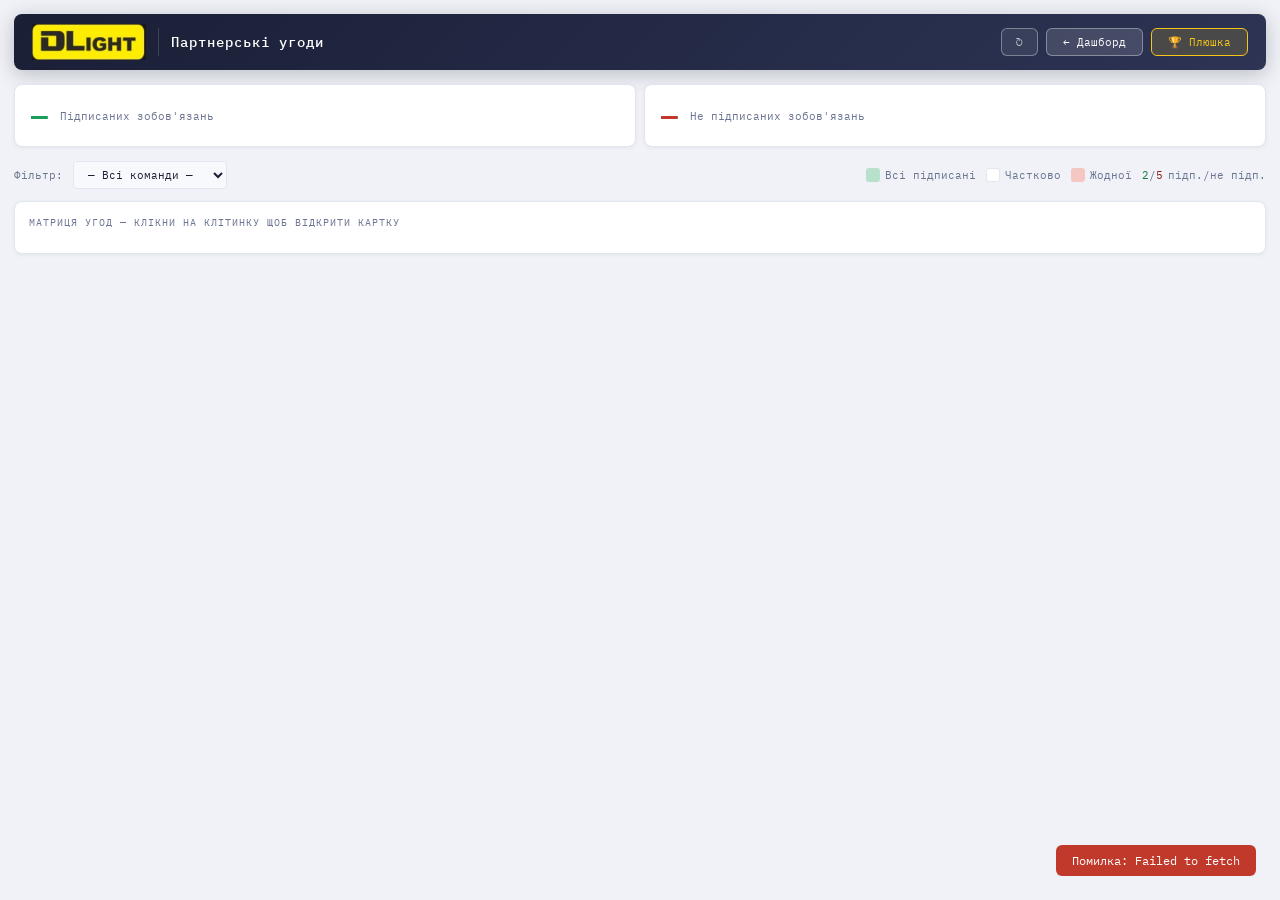
==== agreements.html @ 2b1beab5 "Update agreements.html" ====
<!DOCTYPE html>
<html lang="uk">
<head>
<meta charset="UTF-8">
<meta name="viewport" content="width=device-width, initial-scale=1.0">
<title>Партнерські угоди DLight</title>
<link rel="preconnect" href="https://fonts.googleapis.com">
<link href="https://fonts.googleapis.com/css2?family=IBM+Plex+Mono:wght@400;500&family=IBM+Plex+Sans:wght@400;500&display=swap" rel="stylesheet">
<style>
*{box-sizing:border-box;margin:0;padding:0}
:root{
  --c-bg:#f0f2f7;--c-surface:#fff;--c-card:#f8f9fc;--c-border:#e2e6f0;
  --c-text:#1a1f36;--c-muted:#6b7491;
  --c-green:#1a9e5c;--c-green-bg:#edf7f2;--c-green-cell:#b7e1cd;
  --c-yellow:#c07010;--c-yellow-bg:#fef5e6;
  --c-red:#c0392b;--c-red-bg:#fdf0ee;--c-red-cell:#f4c7c3;
  --c-blue:#1a6fb5;--c-blue-bg:#eaf2fb;
  --font:'IBM Plex Sans',sans-serif;--mono:'IBM Plex Mono',monospace;
  --radius:8px;--shadow:0 1px 4px rgba(0,0,0,.06);
}
body{background:var(--c-bg);color:var(--c-text);font-family:var(--font);font-size:13px;min-height:100vh}
.wrap{padding:14px;max-width:1400px;margin:0 auto}
.header{display:flex;align-items:center;justify-content:space-between;padding:10px 18px;background:linear-gradient(135deg,#1a1f36 0%,#2d3454 100%);border-radius:var(--radius);margin-bottom:14px;box-shadow:0 4px 20px rgba(26,31,54,.25)}
.toolbar{display:flex;align-items:center;gap:10px;margin-bottom:12px;flex-wrap:wrap}
.toolbar-label{font-family:var(--mono);font-size:11px;color:var(--c-muted)}
.team-filter{font-family:var(--mono);font-size:11px;padding:5px 10px;border:1px solid var(--c-border);border-radius:4px;background:var(--c-card);color:var(--c-text);cursor:pointer;outline:none}
.legend{display:flex;gap:10px;margin-left:auto;flex-wrap:wrap}
.leg-item{display:flex;align-items:center;gap:5px;font-size:11px;font-family:var(--mono);color:var(--c-muted)}
.leg-dot{width:14px;height:14px;border-radius:3px}
.stats-row{display:grid;grid-template-columns:1fr 1fr;gap:8px;margin-bottom:14px}
.stat-card{background:var(--c-surface);border:1px solid var(--c-border);border-radius:var(--radius);padding:12px 16px;box-shadow:var(--shadow);display:flex;align-items:center;gap:12px}
.stat-num{font-family:var(--mono);font-size:28px;font-weight:500}
.stat-label{font-size:11px;color:var(--c-muted);font-family:var(--mono)}
.stat-green{color:var(--c-green)}
.stat-red{color:var(--c-red)}
.matrix-wrap{background:var(--c-surface);border:1px solid var(--c-border);border-radius:var(--radius);padding:14px;box-shadow:var(--shadow);margin-bottom:14px;overflow-x:auto}
.matrix-title{font-family:var(--mono);font-size:10px;color:var(--c-muted);text-transform:uppercase;letter-spacing:1px;margin-bottom:10px;display:flex;align-items:center;justify-content:space-between}
.matrix-table{border-collapse:collapse;min-width:900px}
.matrix-table th,.matrix-table td{border:1px solid var(--c-border)}
.matrix-table th{font-family:var(--mono);font-size:10px;padding:4px 8px;background:#1a1f36;color:#fff;white-space:nowrap;text-align:center}
.matrix-table td.row-header{font-family:var(--mono);font-size:10px;padding:4px 10px;background:#1a1f36;color:#fff;white-space:nowrap;text-align:left}
.matrix-cell{width:44px;height:32px;text-align:center;cursor:pointer;transition:.15s;font-family:var(--mono);font-size:10px;font-weight:500}
.matrix-cell:hover{filter:brightness(.92)}
.cell-done{background:var(--c-green-cell)}
.cell-over{background:var(--c-red-cell)}
.cell-mix{background:#fff}
.cell-self{background:#e8eaf0;color:#bbb;cursor:default}
.cell-ratio{font-family:var(--mono);font-size:11px;font-weight:500;line-height:1.2}
.ratio-done{color:#1a7a46}
.ratio-over{color:#8b2018}
/* MODAL */
.modal-backdrop{position:fixed;inset:0;background:rgba(15,17,30,.45);z-index:1000;display:flex;align-items:center;justify-content:center;backdrop-filter:blur(3px);opacity:0;pointer-events:none;transition:opacity .2s}
.modal-backdrop.open{opacity:1;pointer-events:all}
.modal{background:var(--c-surface);border:1px solid var(--c-border);border-radius:12px;width:min(1000px,96vw);max-height:88vh;display:flex;flex-direction:column;box-shadow:0 8px 40px rgba(0,0,0,.18);transform:translateY(10px);transition:transform .2s}
.modal-backdrop.open .modal{transform:translateY(0)}
.modal-header{display:flex;align-items:center;justify-content:space-between;padding:16px 20px 12px}
.modal-title{font-family:var(--mono);font-size:13px;font-weight:500}
.modal-close{width:28px;height:28px;border-radius:6px;border:1px solid var(--c-border);background:transparent;color:var(--c-muted);cursor:pointer;font-size:16px;display:flex;align-items:center;justify-content:center}
.modal-close:hover{background:var(--c-red-bg);color:var(--c-red);border-color:var(--c-red)}
.modal-body{padding:0 20px 8px;overflow-y:auto;flex:1}
.modal-footer{padding:12px 20px;border-top:1px solid var(--c-border);display:flex;align-items:center;justify-content:space-between;gap:8px}
.status-selector{display:flex;gap:6px;margin-bottom:14px}
.status-opt{font-family:var(--mono);font-size:11px;padding:5px 14px;border-radius:4px;border:2px solid var(--c-border);cursor:default;background:var(--c-card)}
.status-opt.sel-done{border-color:var(--c-green);background:var(--c-green-bg);color:var(--c-green)}
.status-opt.sel-over{border-color:var(--c-red);background:var(--c-red-bg);color:var(--c-red)}
.obl-table{width:100%;border-collapse:collapse;font-size:12px;margin-bottom:10px}
.obl-table th{font-family:var(--mono);font-size:10px;color:var(--c-muted);text-transform:uppercase;letter-spacing:.5px;padding:5px 8px;border-bottom:1px solid var(--c-border);background:var(--c-card);text-align:left}
.obl-table td{padding:6px 8px;border-bottom:1px solid var(--c-border);vertical-align:middle}
.obl-table tr:last-child td{border-bottom:none}
.obl-input{width:100%;font-size:12px;font-family:var(--font);padding:4px 6px;border:1px solid var(--c-border);border-radius:4px;background:#fff;outline:none}
.obl-input:focus{border-color:#1a1f36}
.obl-check{width:18px;height:18px;cursor:pointer;accent-color:var(--c-green)}
.add-obl-btn{font-family:var(--mono);font-size:11px;padding:5px 12px;border-radius:4px;border:1px dashed var(--c-border);background:transparent;color:var(--c-blue);cursor:pointer;transition:.15s;margin-top:4px}
.add-obl-btn:hover{border-color:var(--c-blue);background:var(--c-blue-bg)}
.del-btn{font-size:14px;color:var(--c-red);background:transparent;border:none;cursor:pointer;padding:2px 6px}
.del-btn:hover{color:#8b2018}
.form-msg{font-family:var(--mono);font-size:11px;color:var(--c-muted)}
.form-msg.success{color:var(--c-green)}
.form-msg.error{color:var(--c-red)}
.save-btn{font-family:var(--mono);font-size:12px;padding:8px 20px;border-radius:5px;border:none;background:#1a1f36;color:#f5c518;cursor:pointer;transition:.15s}
.save-btn:hover{background:#2d3454}
.hdr-btn{font-family:var(--mono);font-size:11px;padding:5px 12px;border-radius:4px;border:1px solid var(--c-border);background:transparent;color:var(--c-muted);cursor:pointer;transition:.15s}
.hdr-btn:hover{border-color:#1a1f36;color:#1a1f36}
#loadOverlay{position:fixed;inset:0;background:rgba(240,242,247,.9);display:flex;align-items:center;justify-content:center;z-index:9999;transition:opacity .3s}
#loadOverlay.hidden{opacity:0;pointer-events:none}
.spinner{width:36px;height:36px;border:3px solid var(--c-border);border-top-color:#1a1f36;border-radius:50%;animation:spin .8s linear infinite}
@keyframes spin{to{transform:rotate(360deg)}}
.toast{position:fixed;bottom:24px;right:24px;background:#1a1f36;color:#fff;font-family:var(--mono);font-size:12px;padding:8px 16px;border-radius:6px;z-index:600;opacity:0;transform:translateY(8px);transition:.3s;pointer-events:none}
.toast.show{opacity:1;transform:translateY(0)}
.toast.success{background:var(--c-green)}
.toast.error{background:var(--c-red)}
</style>
</head>
<body>
<div id="loadOverlay"><div class="spinner"></div></div>
<div class="toast" id="toast"></div>

<!-- CARD MODAL -->
<div class="modal-backdrop" id="cardModal">
  <div class="modal">
    <div class="modal-header">
      <div class="modal-title" id="cardTitle">Картка угоди</div>
      <button class="modal-close" onclick="closeCard()">✕</button>
    </div>
    <div class="modal-body">
      <div style="margin-bottom:12px">
        <div style="font-family:var(--mono);font-size:10px;color:var(--c-muted);text-transform:uppercase;letter-spacing:.7px;margin-bottom:6px">Статус угоди</div>
        <div class="status-selector">
          <div class="status-opt" id="opt-done">✓ Підписана</div>
          <div class="status-opt" id="opt-over">✕ Не підписана</div>
        </div>
      </div>
      <div style="display:grid;grid-template-columns:1fr 1fr;gap:14px">
        <div>
          <div style="font-family:var(--mono);font-size:10px;color:var(--c-muted);text-transform:uppercase;letter-spacing:.7px;margin-bottom:6px;padding:4px 8px;background:var(--c-card);border-radius:4px;border:1px solid var(--c-border)" id="labelAB">— → —</div>
          <table class="obl-table">
            <thead><tr><th>#</th><th>Зобов'язання</th><th>Дійсна до</th><th>Ми</th><th>Партнер</th><th></th></tr></thead>
            <tbody id="oblBodyAB"></tbody>
          </table>
          <button class="add-obl-btn" onclick="addOblRow('AB')">+ Додати</button>
        </div>
        <div>
          <div style="font-family:var(--mono);font-size:10px;color:var(--c-muted);text-transform:uppercase;letter-spacing:.7px;margin-bottom:6px;padding:4px 8px;background:var(--c-card);border-radius:4px;border:1px solid var(--c-border)" id="labelBA">— → —</div>
          <table class="obl-table">
            <thead><tr><th>#</th><th>Зобов'язання</th><th>Дійсна до</th><th>Партнер</th><th>Ми</th><th></th></tr></thead>
            <tbody id="oblBodyBA"></tbody>
          </table>
          <button class="add-obl-btn" onclick="addOblRow('BA')">+ Додати</button>
        </div>
      </div>
      <div style="margin-top:14px;border-top:1px solid var(--c-border);padding-top:12px">
        <div style="font-family:var(--mono);font-size:10px;color:var(--c-muted);text-transform:uppercase;letter-spacing:.7px;margin-bottom:6px">💬 Примітки до угоди</div>
        <textarea id="cardComment" class="obl-input" rows="3" style="width:100%;resize:vertical;min-height:70px" placeholder="Додаткові умови, контекст, коментарі..."></textarea>
      </div>
    </div>
    <div class="modal-footer">
      <div class="form-msg" id="cardMsg"></div>
      <div style="display:flex;gap:8px">
        <button class="hdr-btn" onclick="closeCard()">Скасувати</button>
        <button class="save-btn" onclick="saveCard()">Зберегти</button>
      </div>
    </div>
  </div>
</div>

<!-- MAIN -->
<div class="wrap">
  <div class="header">
    <div style="display:flex;align-items:center;gap:12px">
      <img src="[data-uri]" alt="DLight" style="height:36px;width:auto;object-fit:contain">
      <div style="width:1px;height:28px;background:rgba(255,255,255,.15)"></div>
      <div style="font-family:'IBM Plex Mono',monospace;font-size:14px;font-weight:500;color:#fff;letter-spacing:1px">Партнерські угоди</div>
    </div>
    <div style="display:flex;gap:8px;align-items:center">
      <button onclick="loadMatrix(true)" style="font-family:'IBM Plex Mono',monospace;font-size:11px;padding:6px 14px;border-radius:6px;border:1px solid rgba(255,255,255,.35);background:rgba(255,255,255,.08);color:rgba(255,255,255,.7);cursor:pointer" onmouseover="this.style.background='rgba(255,255,255,.2)'" onmouseout="this.style.background='rgba(255,255,255,.08)'">↻</button>
      <button onclick="location.href='index.html'" style="font-family:'IBM Plex Mono',monospace;font-size:11px;padding:6px 16px;border-radius:6px;border:1px solid rgba(255,255,255,.35);background:rgba(255,255,255,.13);color:#fff;cursor:pointer" onmouseover="this.style.background='rgba(255,255,255,.25)'" onmouseout="this.style.background='rgba(255,255,255,.13)'">← Дашборд</button>
      <button onclick="location.href='index.html#plushka'; sessionStorage.setItem('openPlushka','1')" style="font-family:'IBM Plex Mono',monospace;font-size:11px;padding:6px 16px;border-radius:6px;border:1px solid #f5c518;background:rgba(245,197,24,.15);color:#f5c518;cursor:pointer" onmouseover="this.style.background='rgba(245,197,24,.3)'" onmouseout="this.style.background='rgba(245,197,24,.15)'">🏆 Плюшка</button>
    </div>
  </div>

  <div class="stats-row">
    <div class="stat-card">
      <div class="stat-num stat-green" id="statDone">—</div>
      <div><div class="stat-label">Підписаних зобов'язань</div></div>
    </div>
    <div class="stat-card">
      <div class="stat-num stat-red" id="statOver">—</div>
      <div><div class="stat-label">Не підписаних зобов'язань</div></div>
    </div>
  </div>

  <div class="toolbar">
    <span class="toolbar-label">Фільтр:</span>
    <select class="team-filter" id="filterTeam" onchange="highlightTeam()">
      <option value="">— Всі команди —</option>
      <option>Беркут</option><option>Бухгалтерія</option><option>Ефективність</option>
      <option>Кулібіни</option><option>Локомотив</option><option>Майстри ланцюгів</option>
      <option>Медоїди</option><option>Портал знань</option><option>Ремкоплект</option>
      <option>Синергія</option><option>Склад</option><option>Техкомпас</option>
      <option>Тойота</option><option>Фіксики</option>
    </select>
    <div class="legend">
      <div class="leg-item"><div class="leg-dot" style="background:var(--c-green-cell)"></div>Всі підписані</div>
      <div class="leg-item"><div class="leg-dot" style="background:#fff;border:1px solid #e2e6f0"></div>Частково</div>
      <div class="leg-item"><div class="leg-dot" style="background:var(--c-red-cell)"></div>Жодної</div>
      <div class="leg-item"><span style="font-family:var(--mono);font-size:11px"><span class="ratio-done">2</span>/<span class="ratio-over">5</span></span> підп./не підп.</div>
    </div>
  </div>

  <div class="matrix-wrap">
    <div class="matrix-title">
      <span>Матриця угод — клікни на клітинку щоб відкрити картку</span>
      <span id="loadTime" style="color:var(--c-green);font-size:10px"></span>
    </div>
    <div id="matrixContainer" style="overflow-x:auto"></div>
  </div>
</div>

<script>
// ═══════════════════════════════════════════
// SUPABASE — прямий REST (замість Worker)
// ═══════════════════════════════════════════
const SB_URL = 'https://ejljwgxdgoaejwaffxdv.supabase.co';
const SB_KEY = 'eyJhbGciOiJIUzI1NiIsInR5cCI6IkpXVCJ9.eyJpc3MiOiJzdXBhYmFzZSIsInJlZiI6ImVqbGp3Z3hkZ29hZWp3YWZmeGR2Iiwicm9sZSI6ImFub24iLCJpYXQiOjE3ODE1MDMwOTUsImV4cCI6MjA5NzA3OTA5NX0.nWljgKdHLpp-tJjvMtpFCwsAmi4xBa2571yyXJLjhcE';

const TEAMS = [
  'Беркут','Бухгалтерія','Ефективність','Кулібіни','Локомотив',
  'Майстри ланцюгів','Медоїди','Портал знань','Ремкоплект',
  'Синергія','Склад','Техкомпас','Тойота','Фіксики'
];

async function sbFetch(path, opts = {}) {
  const headers = {
    'apikey': SB_KEY,
    'Authorization': `Bearer ${SB_KEY}`,
    'Content-Type': 'application/json',
    ...(opts.extraHeaders || {})
  };
  if (opts.prefer) headers['Prefer'] = opts.prefer;
  const res = await fetch(`${SB_URL}/rest/v1/${path}`, {
    method: opts.method || 'GET',
    headers,
    body: opts.body
  });
  if (!res.ok) throw new Error(await res.text());
  const text = await res.text();
  return text ? JSON.parse(text) : [];
}

// Кеш
const CACHE_TTL = 5 * 60 * 1000;
function cacheGet(k) {
  try { const c = JSON.parse(sessionStorage.getItem(k)||'null'); return c && Date.now()-c.ts < CACHE_TTL ? c.data : null; } catch(e){ return null; }
}
function cacheSet(k, d) { try { sessionStorage.setItem(k, JSON.stringify({data:d,ts:Date.now()})); } catch(e){} }
function cacheDel(k) { try { sessionStorage.removeItem(k); } catch(e){} }

// ── МАТРИЦЯ ───────────────────────────────
let allRows = [];
let matrixData = [];

function buildMatrix(rows) {
  matrixData = TEAMS.map(() => TEAMS.map(() => null));
  const today = new Date(); today.setHours(0,0,0,0);
  rows.forEach(row => {
    const r = TEAMS.indexOf(row.team_a);
    const c = TEAMS.indexOf(row.team_b);
    if (r < 0 || c < 0) return;
    if (!matrixData[r][c]) matrixData[r][c] = { done:0, over:0 };
    let expired = false;
    if (row.valid_until) {
      const p = String(row.valid_until).split('.');
      if (p.length===3) expired = new Date(+p[2],+p[1]-1,+p[0]) < today;
      else if (/^\d{4}-\d{2}-\d{2}$/.test(row.valid_until)) expired = new Date(row.valid_until) < today;
    }
    if (row.accepted_us && row.accepted_partner && !expired) matrixData[r][c].done++;
    else matrixData[r][c].over++;
  });
}

async function loadMatrix(forceReload = false) {
  showLoad(true);
  const t0 = Date.now();
  try {
    const CACHE_KEY = 'sb_agr_v1';
    if (!forceReload) {
      const cached = cacheGet(CACHE_KEY);
      if (cached) {
        allRows = cached;
        buildMatrix(allRows);
        renderMatrix();
        updateStats();
        document.getElementById('loadTime').textContent = '(кеш)';
        showLoad(false);
        return;
      }
    }
    // БАГ 15: при forceReload завжди завантажуємо свіжі дані з сервера
    if (forceReload) cacheDel(CACHE_KEY);
    const rows = await sbFetch(
      'agreements?select=id,team_a,team_b,description,valid_until,accepted_us,accepted_partner,comment,sort_order&order=sort_order.asc,id.asc&limit=5000'
    );
    allRows = rows; // БАГ 15: allRows завжди оновлюється свіжими даними
    cacheSet(CACHE_KEY, allRows);
    buildMatrix(allRows);
    renderMatrix();
    updateStats();
    const ms = Date.now() - t0;
    document.getElementById('loadTime').textContent = `завантажено за ${ms}мс`;
  } catch(e) {
    showToast('Помилка: ' + e.message, 'error');
  } finally {
    showLoad(false);
  }
}

function renderMatrix() {
  const ft = document.getElementById('filterTeam').value;
  let html = '<table class="matrix-table"><thead><tr><th>↓ / →</th>';
  TEAMS.forEach(t => { const s = t.length>10?t.slice(0,10)+'…':t; html+=`<th title="${t}">${s}</th>`; });
  html += '</tr></thead><tbody>';
  TEAMS.forEach((rowTeam, r) => {
    const rHL = ft && rowTeam===ft;
    html += `<tr><td class="row-header" ${rHL?'style="background:#2d3454"':''}>${rowTeam}</td>`;
    TEAMS.forEach((colTeam, c) => {
      const cHL = ft && colTeam===ft;
      if (r===c) { html+=`<td class="matrix-cell cell-self">—</td>`; return; }
      if (r<c)  { html+=`<td class="matrix-cell" style="cursor:default;background:#e8eaf0;border:1px solid #d0d4e0"></td>`; return; }
      // Беремо дані обох напрямків: r→c та c→r (матриця симетрична)
      const cellRC = matrixData[r]?.[c];
      const cellCR = matrixData[c]?.[r];
      const hl = (rHL||cHL)?'style="filter:brightness(.88)"':'';
      if (!cellRC && !cellCR) {
        html+=`<td class="matrix-cell" ${hl} style="background:#f8f9fc;border:2px dashed #c8ccd8;cursor:pointer;color:#b0b4c4;font-size:16px" title="Створити угоду ${rowTeam} ↔ ${colTeam}" onclick="openCard('${rowTeam}','${colTeam}')">+</td>`;
        return;
      }
      const done = (cellRC?.done||0) + (cellCR?.done||0);
      const over = (cellRC?.over||0) + (cellCR?.over||0);
      const bgCls = over===0?'cell-done':done===0?'cell-over':'cell-mix';
      const inner = (done+over)===0 ? '—' : `<span class="cell-ratio"><span class="ratio-done">${done}</span>/<span class="ratio-over">${over}</span></span>`;
      html+=`<td class="matrix-cell ${bgCls}" ${hl} title="${rowTeam}↔${colTeam}: ${done} підп., ${over} не підп." onclick="openCard('${rowTeam}','${colTeam}')">${inner}</td>`;
    });
    html += '</tr>';
  });
  html += '</tbody></table>';
  document.getElementById('matrixContainer').innerHTML = html;
}

function highlightTeam() { renderMatrix(); }

function updateStats() {
  let done=0,over=0;
  // Рахуємо лише унікальні угоди з allRows напряму (без дублів матриці)
  const today = new Date(); today.setHours(0,0,0,0);
  allRows.forEach(row => {
    let expired = false;
    if (row.valid_until) {
      const p = String(row.valid_until).split('.');
      if (p.length===3) expired = new Date(+p[2],+p[1]-1,+p[0]) < today;
      else if (/^\d{4}-\d{2}-\d{2}$/.test(row.valid_until)) expired = new Date(row.valid_until) < today;
    }
    if (row.accepted_us && row.accepted_partner && !expired) done++;
    else over++;
  });
  document.getElementById('statDone').textContent = done;
  document.getElementById('statOver').textContent = over;
}

// ── КАРТКА — миттєво з allRows ────────────
let currentCard = { teamA:'',teamB:'',itemsAB:[],itemsBA:[],comment:'' };
let editingRow = {};
let cardSnapshot = null; // БАГ 13: знімок стану при відкритті

function cardToSnapshot(itemsAB, itemsBA, comment) {
  return JSON.stringify({
    itemsAB: itemsAB.map(it=>({desc:it.desc,date:it.date,acceptedUs:it.acceptedUs,acceptedPartner:it.acceptedPartner})),
    itemsBA: itemsBA.map(it=>({desc:it.desc,date:it.date,acceptedUs:it.acceptedUs,acceptedPartner:it.acceptedPartner})),
    comment: comment
  });
}

function openCard(teamA, teamB) {
  currentCard = { teamA, teamB, itemsAB:[], itemsBA:[], comment:'' };
  editingRow = {};
  cardSnapshot = null;
  document.getElementById('cardComment').value = '';
  document.getElementById('cardTitle').textContent = `${teamA}  ↔  ${teamB}`;
  document.getElementById('labelAB').textContent = `${teamA} → ${teamB}`;
  document.getElementById('labelBA').textContent = `${teamB} → ${teamA}`;
  document.getElementById('cardMsg').textContent = '';

  // БАГ 15: завжди фільтруємо з актуального allRows
  const rowsAB = allRows.filter(r=>r.team_a===teamA&&r.team_b===teamB).sort((a,b)=>(a.sort_order||0)-(b.sort_order||0)||a.id-b.id);
  const rowsBA = allRows.filter(r=>r.team_a===teamB&&r.team_b===teamA).sort((a,b)=>(a.sort_order||0)-(b.sort_order||0)||a.id-b.id);

  currentCard.itemsAB = rowsAB.map(r=>({id:r.id,desc:r.description||'',date:r.valid_until||'',acceptedUs:r.accepted_us||false,acceptedPartner:r.accepted_partner||false}));
  currentCard.itemsBA = rowsBA.map(r=>({id:r.id,desc:r.description||'',date:r.valid_until||'',acceptedUs:r.accepted_us||false,acceptedPartner:r.accepted_partner||false}));
  currentCard.comment = rowsAB[0]?.comment || rowsBA[0]?.comment || '';
  document.getElementById('cardComment').value = currentCard.comment;

  // БАГ 13: зберігаємо знімок при відкритті для порівняння перед збереженням
  cardSnapshot = cardToSnapshot(currentCard.itemsAB, currentCard.itemsBA, currentCard.comment);

  updateStatusButtons();
  renderOblRows('AB');
  renderOblRows('BA');
  document.getElementById('cardModal').classList.add('open');
  document.body.style.overflow = 'hidden';
}

function updateStatusButtons() {
  const all = [...currentCard.itemsAB,...currentCard.itemsBA];
  const allDone = all.length>0 && all.every(it=>it.acceptedUs&&it.acceptedPartner);
  const anyItem = all.length>0;
  document.getElementById('opt-done').className = 'status-opt'+(allDone?' sel-done':'');
  document.getElementById('opt-over').className = 'status-opt'+(!allDone&&anyItem?' sel-over':'');
}

function closeCard() { document.getElementById('cardModal').classList.remove('open'); document.body.style.overflow=''; }
function closeCardOutside(e) { if(e.target===document.getElementById('cardModal')) closeCard(); }
function getItems(side) { return side==='AB'?currentCard.itemsAB:currentCard.itemsBA; }

function renderOblRows(side) {
  const items = getItems(side);
  const body = document.getElementById('oblBody'+side);
  if (!body) return;
  if (!items.length) { body.innerHTML=`<tr><td colspan="6" style="text-align:center;padding:12px;color:var(--c-muted);font-size:12px">Немає зобов'язань</td></tr>`; return; }
  const editIdx = editingRow[side]??null;
  body.innerHTML = items.map((it,i)=>{
    const isEdit = editIdx===i;
    const sUs = it.acceptedUs?'<span style="color:var(--c-green);font-size:14px">✓</span>':'<span style="color:var(--c-red);font-size:14px">✗</span>';
    const sPt = it.acceptedPartner?'<span style="color:var(--c-green);font-size:14px">✓</span>':'<span style="color:var(--c-red);font-size:14px">✗</span>';
    if (isEdit) return `<tr style="background:#f0f8ff">
      <td style="font-family:var(--mono);font-size:11px;color:var(--c-muted);width:24px">${i+1}</td>
      <td><textarea class="obl-input" id="${side}-desc-${i}" rows="3" style="width:100%;min-width:160px;resize:vertical">${escHtml(it.desc||'')}</textarea></td>
      <td style="width:130px"><input class="obl-input" id="${side}-date-${i}" type="date" value="${toDateInput(it.date||'')}" style="width:120px"></td>
      <td style="text-align:center;width:40px"><input type="checkbox" class="obl-check" id="${side}-us-${i}" ${it.acceptedUs?'checked':''}></td>
      <td style="text-align:center;width:50px"><input type="checkbox" class="obl-check" id="${side}-pt-${i}" ${it.acceptedPartner?'checked':''}></td>
      <td style="width:80px;white-space:nowrap">
        <button class="add-obl-btn" style="padding:2px 7px;font-size:10px" onclick="saveOblRow('${side}',${i})">✓</button>
        <button class="del-btn" onclick="cancelEditObl('${side}')">✕</button>
      </td></tr>`;
    return `<tr>
      <td style="font-family:var(--mono);font-size:11px;color:var(--c-muted);width:24px">${i+1}</td>
      <td style="font-size:12px;line-height:1.5;padding:8px">${escHtml(it.desc||'—')}</td>
      <td style="font-family:var(--mono);font-size:11px;color:var(--c-muted);white-space:nowrap;width:100px">${formatDateDisplay(it.date)||'—'}</td>
      <td style="text-align:center;width:40px">${sUs}</td>
      <td style="text-align:center;width:50px">${sPt}</td>
      <td style="width:80px;white-space:nowrap">
        <button class="add-obl-btn" style="padding:2px 8px;font-size:10px" onclick="startEditObl('${side}',${i})">✎</button>
        <button class="del-btn" onclick="delObl('${side}',${i})">×</button>
      </td></tr>`;
  }).join('');
}

function startEditObl(side,i) { if(editingRow[side]!=null&&editingRow[side]!==i) saveOblRow(side,editingRow[side]); editingRow[side]=i; renderOblRows(side); setTimeout(()=>document.getElementById(`${side}-desc-${i}`)?.focus(),50); }
function cancelEditObl(side) { editingRow[side]=null; renderOblRows(side); }
function saveOblRow(side,i) {
  const items=getItems(side); if(!items[i]) return;
  const desc=document.getElementById(`${side}-desc-${i}`)?.value.trim()||items[i].desc;
  const rawDate=document.getElementById(`${side}-date-${i}`)?.value||'';
  const date=formatDateDisplay(rawDate);
  const us=document.getElementById(`${side}-us-${i}`)?.checked??items[i].acceptedUs;
  const pt=document.getElementById(`${side}-pt-${i}`)?.checked??items[i].acceptedPartner;
  items[i]={...items[i],desc,date,acceptedUs:us,acceptedPartner:pt};
  editingRow[side]=null; updateStatusButtons(); renderOblRows(side);
}
function addOblRow(side) {
  if(editingRow[side]!=null) saveOblRow(side,editingRow[side]);
  getItems(side).push({id:null,desc:'',date:'',acceptedUs:false,acceptedPartner:false});
  const idx=getItems(side).length-1; editingRow[side]=idx; renderOblRows(side);
  setTimeout(()=>document.getElementById(`${side}-desc-${idx}`)?.focus(),50);
}
function delObl(side,i) {
  if(editingRow[side]===i) editingRow[side]=null;
  else if(editingRow[side]>i) editingRow[side]--;
  getItems(side).splice(i,1); updateStatusButtons(); renderOblRows(side);
}
function collectSide(side) { if(editingRow[side]!=null) saveOblRow(side,editingRow[side]); return getItems(side); }

// ── ЗБЕРЕЖЕННЯ → Supabase ─────────────────
async function saveCard() {
  const msg = document.getElementById('cardMsg');
  const {teamA,teamB} = currentCard;
  const itemsAB = collectSide('AB');
  const itemsBA = collectSide('BA');
  const comment = document.getElementById('cardComment')?.value.trim()||'';

  // БАГ 13: перевіряємо чи є реальні зміни
  const currentSnapshot = cardToSnapshot(itemsAB, itemsBA, comment);
  if (cardSnapshot !== null && currentSnapshot === cardSnapshot) {
    msg.textContent = 'Змін немає — збереження не потрібне';
    msg.className = 'form-msg';
    setTimeout(()=>{ msg.textContent=''; }, 2500);
    return;
  }

  msg.textContent='Збереження...'; msg.className='form-msg';
  try {
    await saveSide(teamA, teamB, itemsAB, comment);
    await saveSide(teamB, teamA, itemsBA, comment);
    cacheDel('sb_agr_v1');
    await loadMatrix(true);
    // БАГ 15: після збереження оновлюємо snapshot і allRows вже свіжі
    cardSnapshot = currentSnapshot;
    msg.textContent='✓ Збережено!'; msg.className='form-msg success';
    showToast('Угоду збережено','success');
    setTimeout(()=>closeCard(),900);
  } catch(e) {
    msg.textContent='✕ '+e.message; msg.className='form-msg error';
  }
}

async function saveSide(teamA, teamB, items, comment) {
  // Видаляємо старі рядки
  await sbFetch(
    `agreements?team_a=eq.${encodeURIComponent(teamA)}&team_b=eq.${encodeURIComponent(teamB)}`,
    { method:'DELETE', prefer:'return=minimal' }
  );
  const toInsert = items.filter(it=>it.desc||it.date).map((it,i)=>({
    team_a: teamA, team_b: teamB,
    description: it.desc||'',
    valid_until: it.date||null,
    accepted_us: it.acceptedUs||false,
    accepted_partner: it.acceptedPartner||false,
    comment: i===0 ? comment : null,
    sort_order: i+1
  }));
  if (!toInsert.length) return;
  await sbFetch('agreements', { method:'POST', body:JSON.stringify(toInsert), prefer:'return=minimal' });
}

function toDateInput(d) {
  if(!d) return '';
  const p=String(d).split('.');
  if(p.length===3) return `${p[2]}-${p[1].padStart(2,'0')}-${p[0].padStart(2,'0')}`;
  if(/^\d{4}-\d{2}-\d{2}$/.test(d)) return d;
  return '';
}
function formatDateDisplay(d) {
  if(!d) return '';
  if(/^\d{4}-\d{2}-\d{2}$/.test(d)) { const[y,m,dd]=d.split('-'); return `${dd}.${m}.${y}`; }
  return d;
}
function showLoad(show) { document.getElementById('loadOverlay').classList.toggle('hidden',!show); }
function showToast(msg,type='') {
  const t=document.getElementById('toast'); t.textContent=msg; t.className='toast show '+type;
  setTimeout(()=>t.className='toast',3000);
}
function escHtml(s) { return String(s).replace(/&/g,'&amp;').replace(/</g,'&lt;').replace(/>/g,'&gt;').replace(/"/g,'&quot;'); }

document.addEventListener('keydown',e=>{ if(e.key==='Escape') closeCard(); });

function checkUrlParams() {
  const p=new URLSearchParams(window.location.search);
  const a=p.get('teamA'),b=p.get('teamB');
  if(a&&b) { const s=document.getElementById('filterTeam'); if(s){s.value=a;highlightTeam();} openCard(a,b); }
}

loadMatrix().then(()=>checkUrlParams());
</script>
</body>
</html>
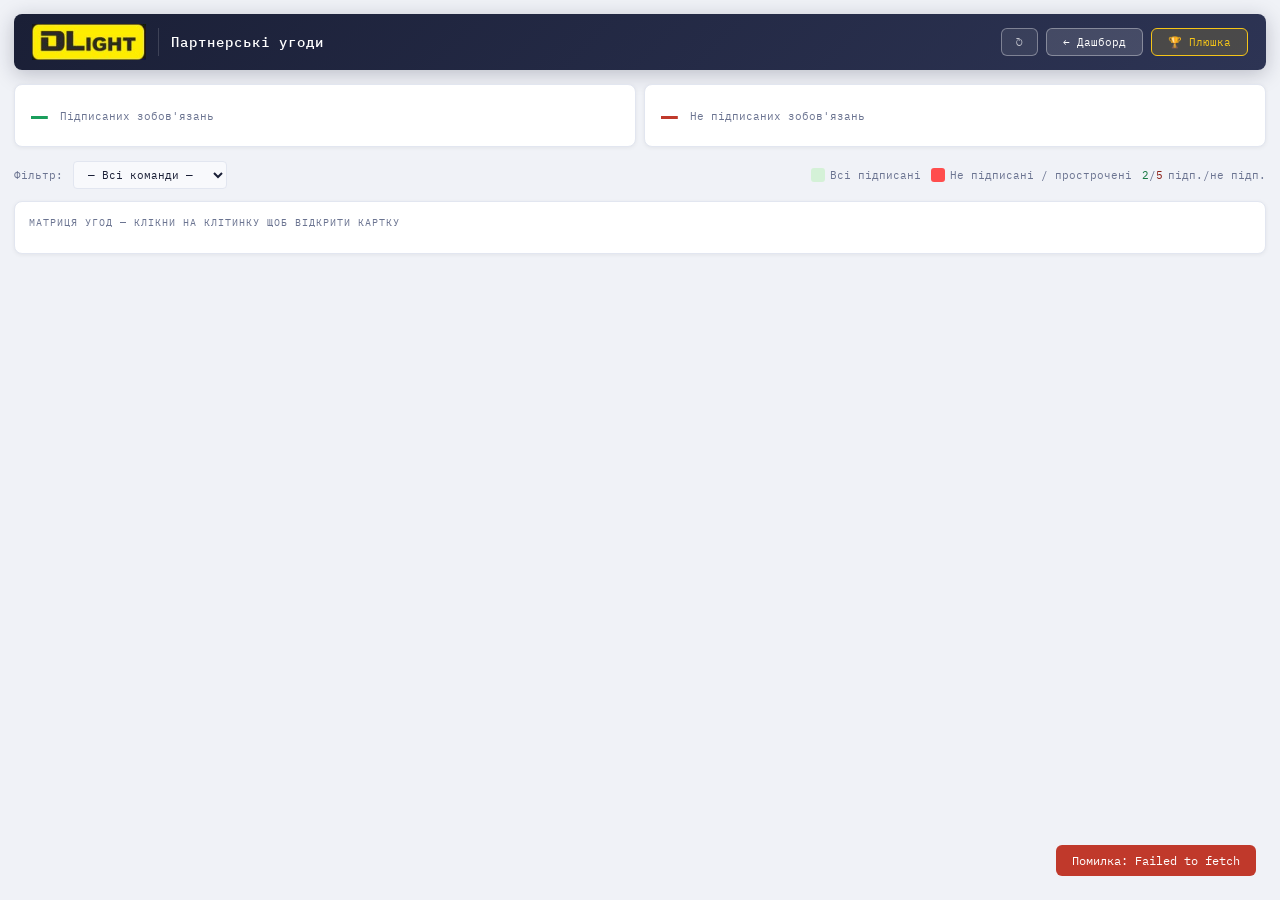
==== commit 260a30b8: "Update agreements.html" ====
--- a/agreements.html
+++ b/agreements.html
@@ -41,13 +41,14 @@
 .matrix-table td.row-header{font-family:var(--mono);font-size:10px;padding:4px 10px;background:#1a1f36;color:#fff;white-space:nowrap;text-align:left}
 .matrix-cell{width:44px;height:32px;text-align:center;cursor:pointer;transition:.15s;font-family:var(--mono);font-size:10px;font-weight:500}
 .matrix-cell:hover{filter:brightness(.92)}
-.cell-done{background:var(--c-green-cell)}
-.cell-over{background:var(--c-red-cell)}
-.cell-mix{background:#fff}
+.cell-done{background:#d4f1d7}
+.cell-over{background:#ff4d4d;color:#fff}
+.cell-mix{background:#ff4d4d;color:#fff}
 .cell-self{background:#e8eaf0;color:#bbb;cursor:default}
 .cell-ratio{font-family:var(--mono);font-size:11px;font-weight:500;line-height:1.2}
 .ratio-done{color:#1a7a46}
 .ratio-over{color:#8b2018}
+.cell-over .ratio-done,.cell-over .ratio-over,.cell-mix .ratio-done,.cell-mix .ratio-over{color:#fff}
 /* MODAL */
 .modal-backdrop{position:fixed;inset:0;background:rgba(15,17,30,.45);z-index:1000;display:flex;align-items:center;justify-content:center;backdrop-filter:blur(3px);opacity:0;pointer-events:none;transition:opacity .2s}
 .modal-backdrop.open{opacity:1;pointer-events:all}
@@ -180,9 +181,8 @@
       <option>Тойота</option><option>Фіксики</option>
     </select>
     <div class="legend">
-      <div class="leg-item"><div class="leg-dot" style="background:var(--c-green-cell)"></div>Всі підписані</div>
-      <div class="leg-item"><div class="leg-dot" style="background:#fff;border:1px solid #e2e6f0"></div>Частково</div>
-      <div class="leg-item"><div class="leg-dot" style="background:var(--c-red-cell)"></div>Жодної</div>
+      <div class="leg-item"><div class="leg-dot" style="background:#d4f1d7"></div>Всі підписані</div>
+      <div class="leg-item"><div class="leg-dot" style="background:#ff4d4d"></div>Не підписані / прострочені</div>
       <div class="leg-item"><span style="font-family:var(--mono);font-size:11px"><span class="ratio-done">2</span>/<span class="ratio-over">5</span></span> підп./не підп.</div>
     </div>
   </div>
@@ -275,12 +275,11 @@
         return;
       }
     }
-    // БАГ 15: при forceReload завжди завантажуємо свіжі дані з сервера
     if (forceReload) cacheDel(CACHE_KEY);
     const rows = await sbFetch(
       'agreements?select=id,team_a,team_b,description,valid_until,accepted_us,accepted_partner,comment,sort_order&order=sort_order.asc,id.asc&limit=5000'
     );
-    allRows = rows; // БАГ 15: allRows завжди оновлюється свіжими даними
+    allRows = rows;
     cacheSet(CACHE_KEY, allRows);
     buildMatrix(allRows);
     renderMatrix();
@@ -306,12 +305,11 @@
       const cHL = ft && colTeam===ft;
       if (r===c) { html+=`<td class="matrix-cell cell-self">—</td>`; return; }
       if (r<c)  { html+=`<td class="matrix-cell" style="cursor:default;background:#e8eaf0;border:1px solid #d0d4e0"></td>`; return; }
-      // Беремо дані обох напрямків: r→c та c→r (матриця симетрична)
       const cellRC = matrixData[r]?.[c];
       const cellCR = matrixData[c]?.[r];
       const hl = (rHL||cHL)?'style="filter:brightness(.88)"':'';
       if (!cellRC && !cellCR) {
-        html+=`<td class="matrix-cell" ${hl} style="background:#f8f9fc;border:2px dashed #c8ccd8;cursor:pointer;color:#b0b4c4;font-size:16px" title="Створити угоду ${rowTeam} ↔ ${colTeam}" onclick="openCard('${rowTeam}','${colTeam}')">+</td>`;
+        html+=`<td class="matrix-cell cell-over" ${hl} style="cursor:pointer;font-size:16px" title="Немає угоди ${rowTeam} ↔ ${colTeam} — натисніть щоб створити" onclick="openCard('${rowTeam}','${colTeam}')">+</td>`;
         return;
       }
       const done = (cellRC?.done||0) + (cellCR?.done||0);
@@ -330,7 +328,6 @@
 
 function updateStats() {
   let done=0,over=0;
-  // Рахуємо лише унікальні угоди з allRows напряму (без дублів матриці)
   const today = new Date(); today.setHours(0,0,0,0);
   allRows.forEach(row => {
     let expired = false;
@@ -349,7 +346,7 @@
 // ── КАРТКА — миттєво з allRows ────────────
 let currentCard = { teamA:'',teamB:'',itemsAB:[],itemsBA:[],comment:'' };
 let editingRow = {};
-let cardSnapshot = null; // БАГ 13: знімок стану при відкритті
+let cardSnapshot = null;
 
 function cardToSnapshot(itemsAB, itemsBA, comment) {
   return JSON.stringify({
@@ -369,7 +366,6 @@
   document.getElementById('labelBA').textContent = `${teamB} → ${teamA}`;
   document.getElementById('cardMsg').textContent = '';
 
-  // БАГ 15: завжди фільтруємо з актуального allRows
   const rowsAB = allRows.filter(r=>r.team_a===teamA&&r.team_b===teamB).sort((a,b)=>(a.sort_order||0)-(b.sort_order||0)||a.id-b.id);
   const rowsBA = allRows.filter(r=>r.team_a===teamB&&r.team_b===teamA).sort((a,b)=>(a.sort_order||0)-(b.sort_order||0)||a.id-b.id);
 
@@ -378,7 +374,6 @@
   currentCard.comment = rowsAB[0]?.comment || rowsBA[0]?.comment || '';
   document.getElementById('cardComment').value = currentCard.comment;
 
-  // БАГ 13: зберігаємо знімок при відкритті для порівняння перед збереженням
   cardSnapshot = cardToSnapshot(currentCard.itemsAB, currentCard.itemsBA, currentCard.comment);
 
   updateStatusButtons();
@@ -413,7 +408,7 @@
     if (isEdit) return `<tr style="background:#f0f8ff">
       <td style="font-family:var(--mono);font-size:11px;color:var(--c-muted);width:24px">${i+1}</td>
       <td><textarea class="obl-input" id="${side}-desc-${i}" rows="3" style="width:100%;min-width:160px;resize:vertical">${escHtml(it.desc||'')}</textarea></td>
-      <td style="width:130px"><input class="obl-input" id="${side}-date-${i}" type="date" value="${toDateInput(it.date||'')}" style="width:120px"></td>
+      <td style="width:130px"><input class="obl-input" id="${side}-date-${i}" type="date" value="${toDateInput(it.date||'')}" max="${getMaxDate()}" style="width:120px" title="Максимум +6 місяців від сьогодні"></td>
       <td style="text-align:center;width:40px"><input type="checkbox" class="obl-check" id="${side}-us-${i}" ${it.acceptedUs?'checked':''}></td>
       <td style="text-align:center;width:50px"><input type="checkbox" class="obl-check" id="${side}-pt-${i}" ${it.acceptedPartner?'checked':''}></td>
       <td style="width:80px;white-space:nowrap">
@@ -475,13 +470,29 @@
     return;
   }
 
+  // БАГ 8: перевірка дат на максимум +6 місяців
+  const today = new Date(); today.setHours(0,0,0,0);
+  const maxDate = new Date(); maxDate.setMonth(maxDate.getMonth()+6); maxDate.setHours(23,59,59,999);
+  const allItems = [...itemsAB, ...itemsBA];
+  for (const it of allItems) {
+    if (!it.date) continue;
+    const p = String(it.date).split('.');
+    let d = null;
+    if (p.length===3) d = new Date(+p[2],+p[1]-1,+p[0]);
+    else if (/^\d{4}-\d{2}-\d{2}$/.test(it.date)) d = new Date(it.date);
+    if (d && d > maxDate) {
+      msg.textContent='✕ Дата не може бути більше ніж +6 місяців від сьогодні: '+it.date;
+      msg.className='form-msg error';
+      return;
+    }
+  }
+
   msg.textContent='Збереження...'; msg.className='form-msg';
   try {
     await saveSide(teamA, teamB, itemsAB, comment);
     await saveSide(teamB, teamA, itemsBA, comment);
     cacheDel('sb_agr_v1');
     await loadMatrix(true);
-    // БАГ 15: після збереження оновлюємо snapshot і allRows вже свіжі
     cardSnapshot = currentSnapshot;
     msg.textContent='✓ Збережено!'; msg.className='form-msg success';
     showToast('Угоду збережено','success');
@@ -517,6 +528,12 @@
   if(/^\d{4}-\d{2}-\d{2}$/.test(d)) return d;
   return '';
 }
+function getMaxDate() {
+  // БАГ 8: повертає дату +6 місяців від сьогодні у форматі YYYY-MM-DD
+  const d = new Date();
+  d.setMonth(d.getMonth() + 6);
+  return d.toISOString().split('T')[0];
+}
 function formatDateDisplay(d) {
   if(!d) return '';
   if(/^\d{4}-\d{2}-\d{2}$/.test(d)) { const[y,m,dd]=d.split('-'); return `${dd}.${m}.${y}`; }
